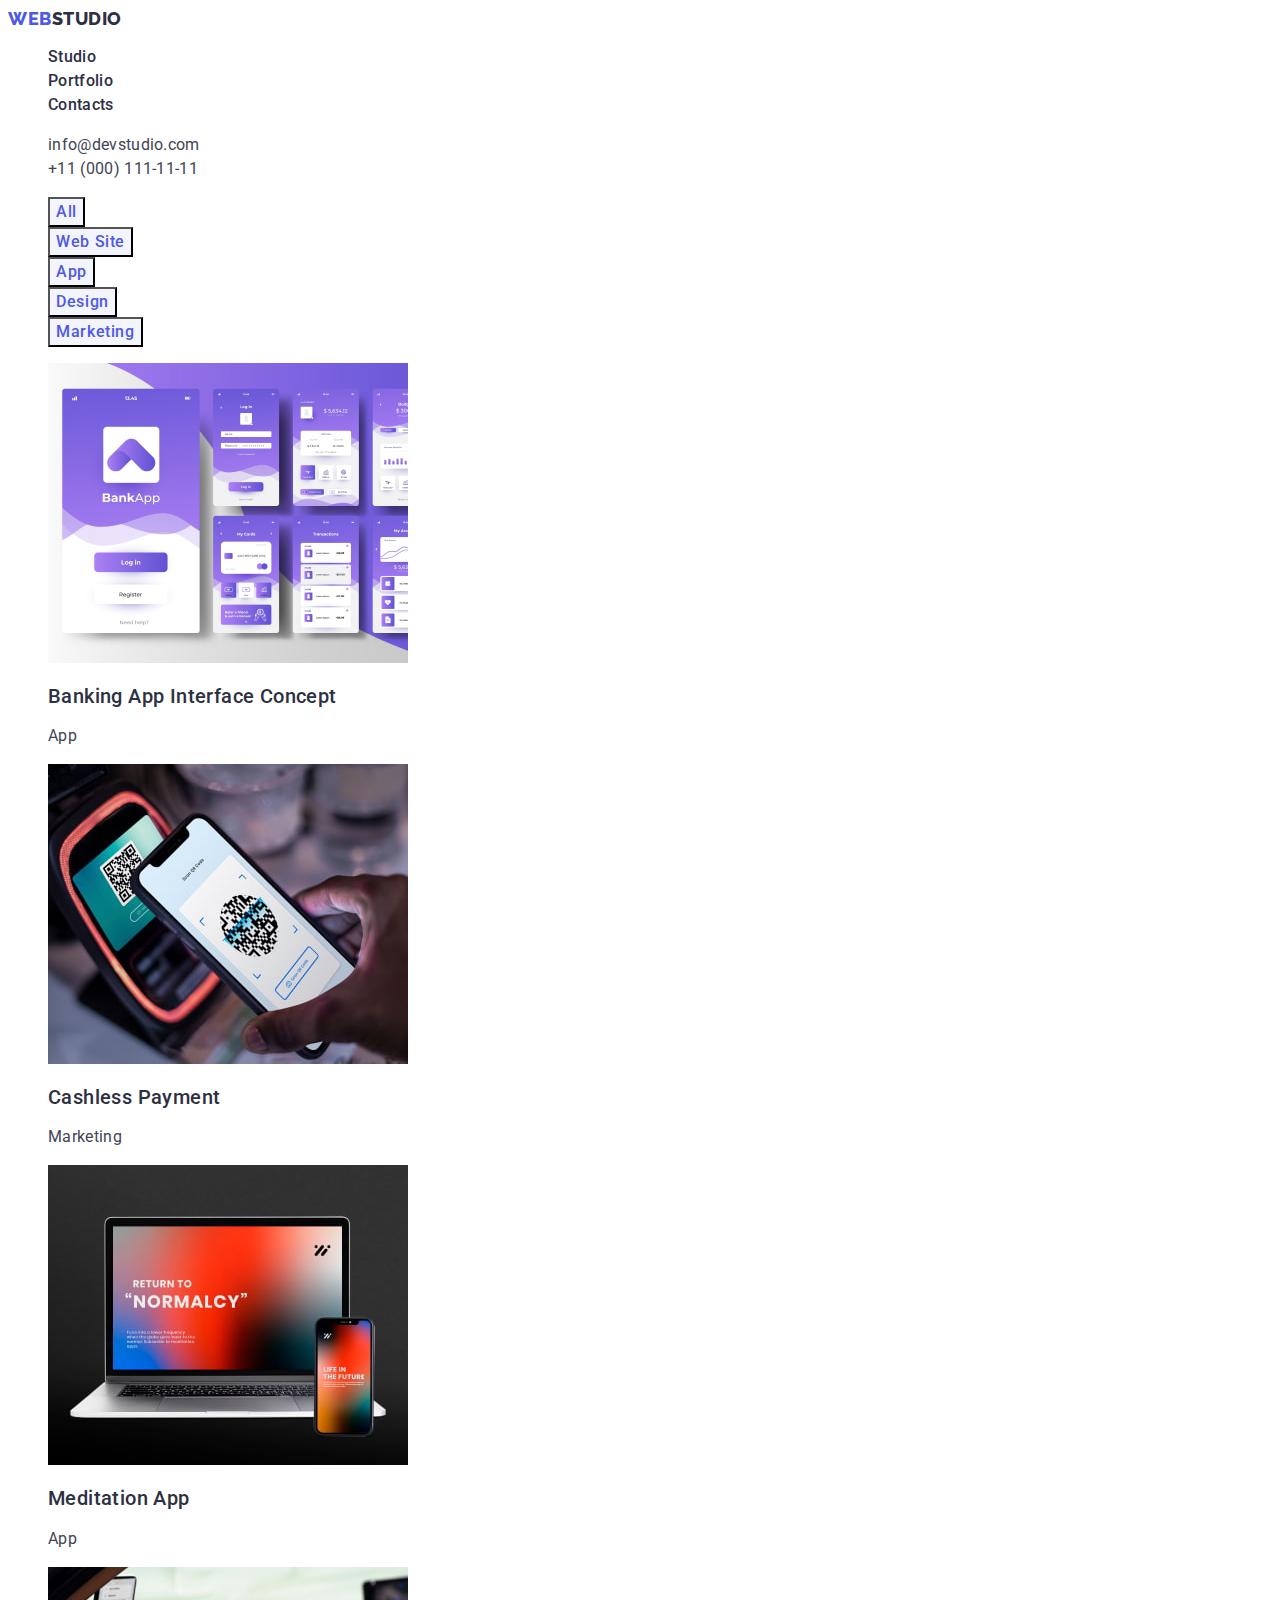
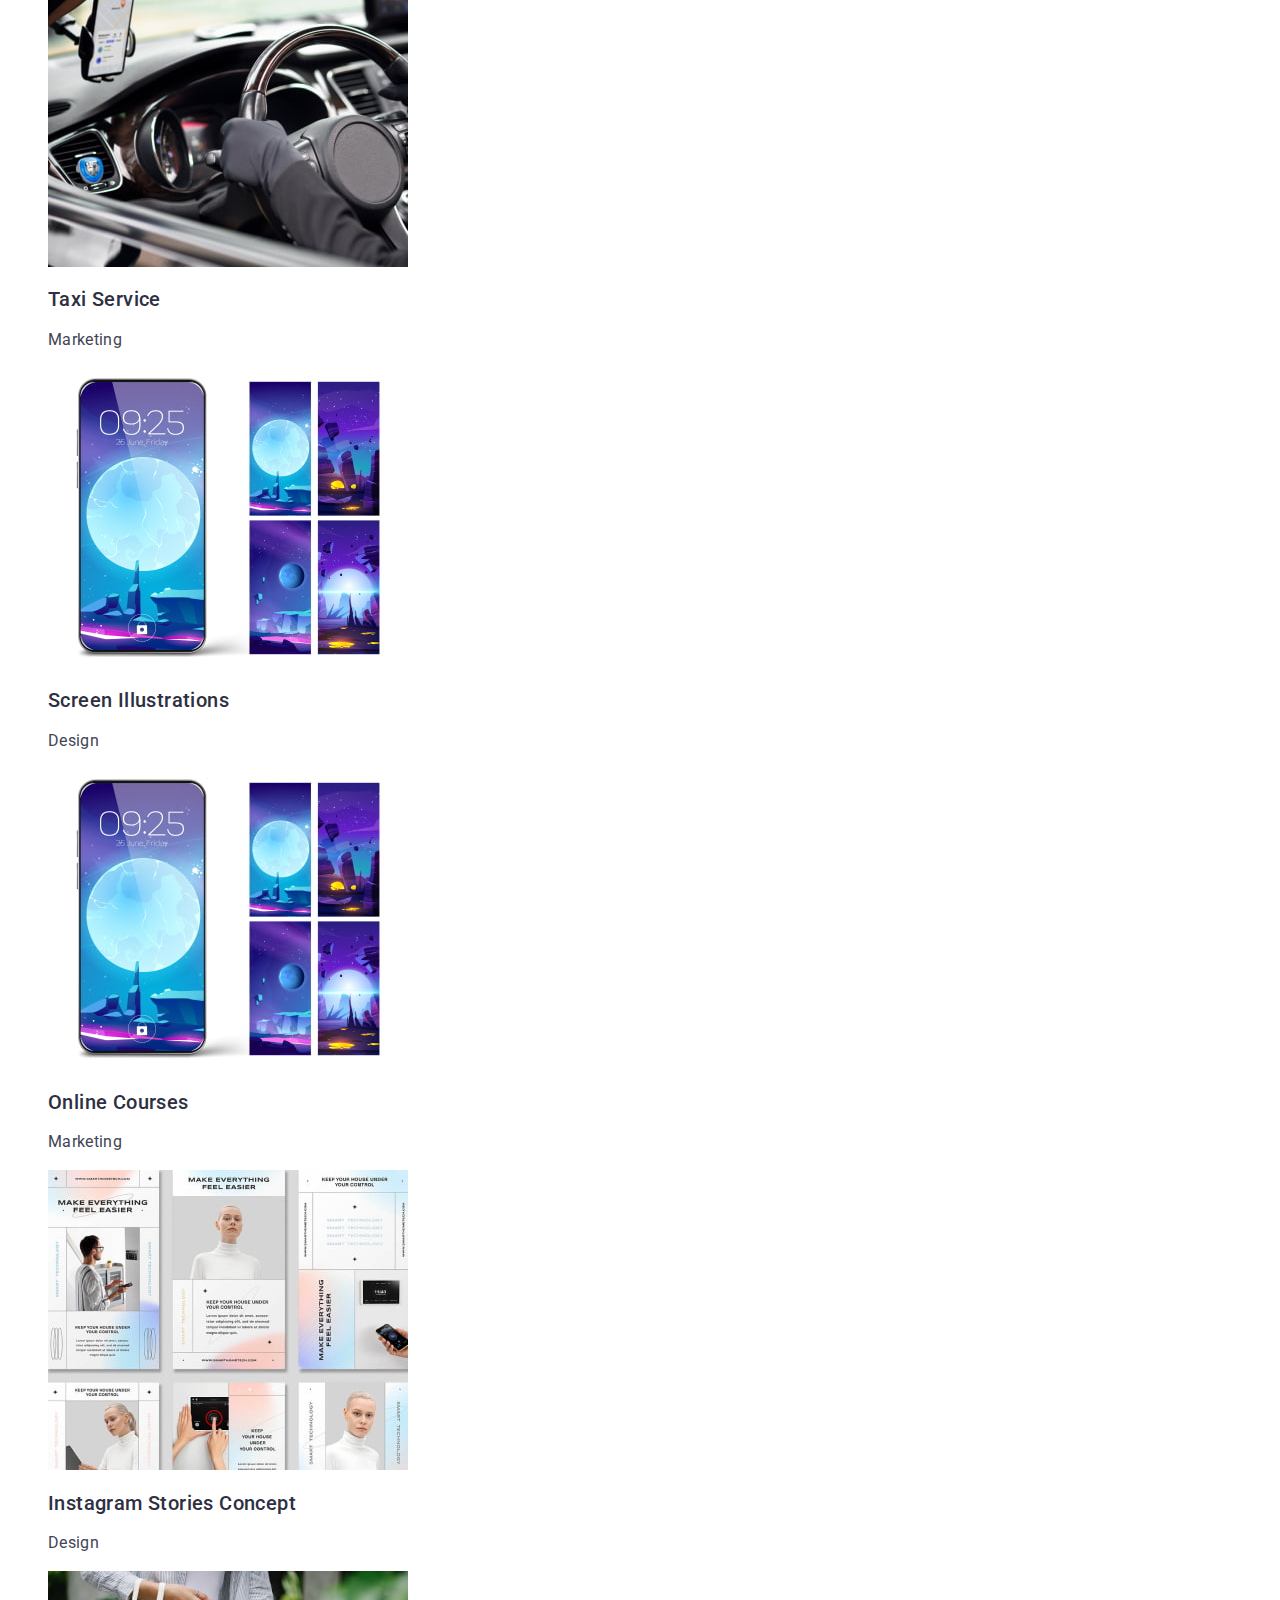
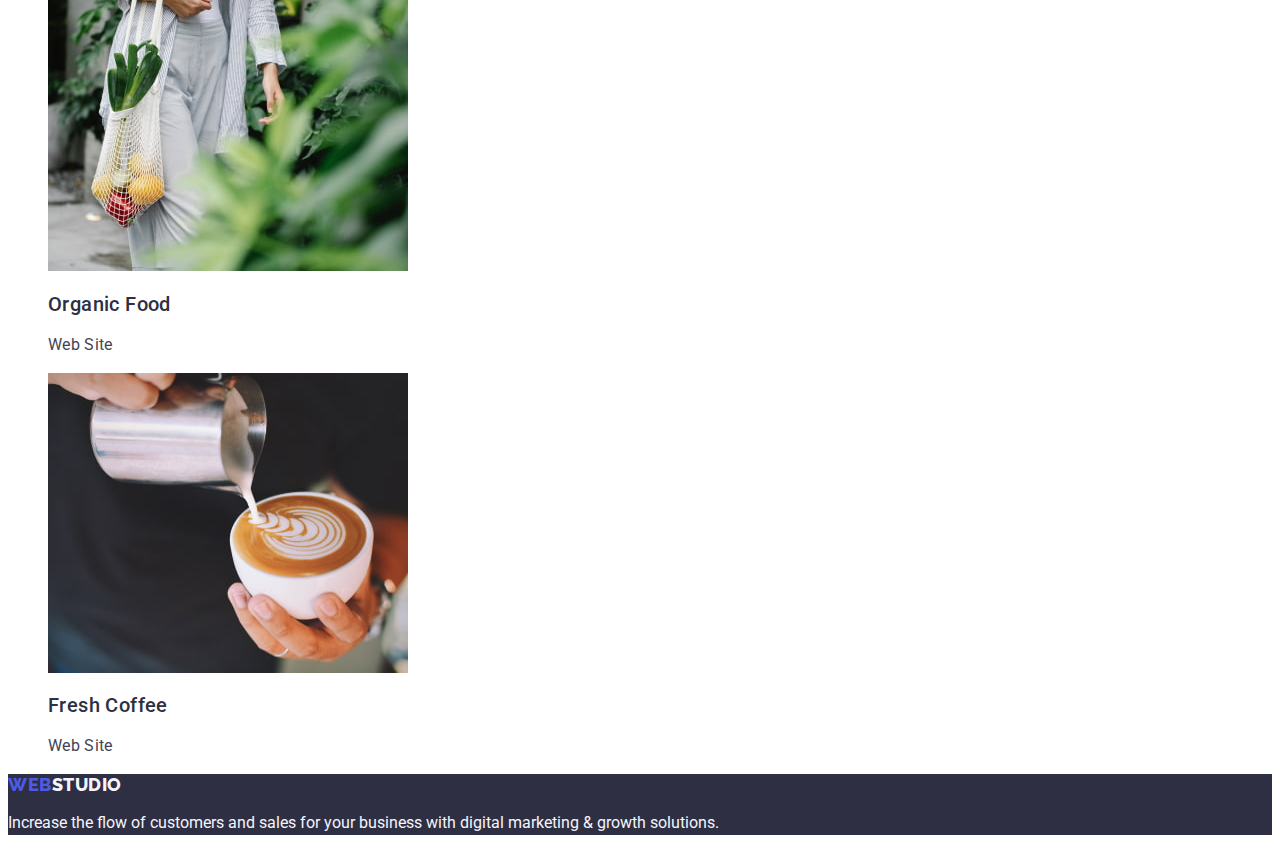
==== portfolio.html @ 711b9ef2 "Initial commit" ====
<!DOCTYPE html>
<html lang="en">
  <head>
    <meta charset="UTF-8" />
    <meta http-equiv="X-UA-Compatible" content="IE=edge" />
    <meta name="viewport" content="width=device-width, initial-scale=1.0" />
    <title>Portfolio</title>
    <link rel="preconnect" href="https://fonts.googleapis.com" />
    <link rel="preconnect" href="https://fonts.gstatic.com" crossorigin />
    <link
      href="https://fonts.googleapis.com/css2?family=Raleway:wght@800&family=Roboto:wght@400;500;700&display=swap"
      rel="stylesheet"
    />
    <link rel="stylesheet" href="./css/styles.css" />
  </head>

  <body>
    <!-- HEADER -->
    <header class="page-head">
      <nav>
        <a class="logo link" href="./index.html"
          >Web<span class="logo-part">Studio</span></a
        >
        <ul class="list">
          <li><a class="nav-link link" href="./index.html">Studio</a></li>
          <li>
            <a class="nav-link link" href="./portfolio.html">Portfolio</a>
          </li>
          <li><a class="nav-link link" href="">Contacts</a></li>
        </ul>
      </nav>
      <address class="adress">
        <ul class="list">
          <li>
            <a class="address-link link" href="mailto:info@devstudio.com"
              >info@devstudio.com</a
            >
          </li>
          <li>
            <a class="address-link link" href="tel:+110001111111"
              >+11 (000) 111-11-11</a
            >
          </li>
        </ul>
      </address>
    </header>
    <main>
      <!-- section filter -->
      <section>
        <h1 hidden>Portfolio</h1>
        <!-- filter -->
        <ul class="list">
          <li>
            <button class="filter-button button" type="button">All</button>
          </li>
          <li>
            <button class="filter-button button" type="button">Web Site</button>
          </li>
          <li>
            <button class="filter-button button" type="button">App</button>
          </li>
          <li>
            <button class="filter-button button" type="button">Design</button>
          </li>
          <li>
            <button class="filter-button button" type="button">
              Marketing
            </button>
          </li>
        </ul>
        <!-- portfolio variants -->
        <ul class="list">
          <li class="portfolio-variant">
            <a class="link" href=""
              ><img
                src="./images/bank_app.jpg"
                alt="screenshot of the banking application"
                width="360"
                height="300"
              />
              <h2 class="portfolio-title">Banking App Interface Concept</h2>
              <p class="portfolio-description">App</p></a
            >
          </li>
          <li class="portfolio-variant">
            <a class="link" href=""
              ><img
                src="./images/payment.jpg"
                alt="Payment with qr code"
                width="360"
                height="300"
              />
              <h2 class="portfolio-title">Cashless Payment</h2>
              <p class="portfolio-description">Marketing</p></a
            >
          </li>
          <li class="portfolio-variant">
            <a class="link" href=""
              ><img
                src="./images/meditation_app.jpg"
                alt="Optimized application for smartphones and PCs"
                width="360"
                height="300"
              />
              <h2 class="portfolio-title">Meditation App</h2>
              <p class="portfolio-description">App</p></a
            >
          </li>
          <li class="portfolio-variant">
            <a class="link" href=""
              ><img
                src="./images/taxi_service.jpg"
                alt="Photo of the car"
                width="360"
                height="300"
              />
              <h2 class="portfolio-title">Taxi Service</h2>
              <p class="portfolio-description">Marketing</p></a
            >
          </li>
          <li class="portfolio-variant">
            <a class="link" href=""
              ><img
                src="./images/screen_illustrations.jpg"
                alt="Image on phone screen"
                width="360"
                height="300"
              />
              <h2 class="portfolio-title">Screen Illustrations</h2>
              <p class="portfolio-description">Design</p></a
            >
          </li>
          <li class="portfolio-variant">
            <a class="link" href=""
              ><img
                src="./images/online_courses.jpg"
                alt="Girl listen audio"
                width="360"
                height="300"
              />
              <h2 class="portfolio-title">Online Courses</h2>
              <p class="portfolio-description">Marketing</p></a
            >
          </li>
          <li class="portfolio-variant">
            <a class="link" href=""
              ><img
                src="./images/instagram_stories.jpg"
                alt="Instagram stories"
                width="360"
                height="300"
              />
              <h2 class="portfolio-title">Instagram Stories Concept</h2>
              <p class="portfolio-description">Design</p></a
            >
          </li>
          <li class="portfolio-variant">
            <a class="link" href=""
              ><img
                src="./images/organic_food.jpg"
                alt="fruits in bag"
                width="360"
                height="300"
              />
              <h2 class="portfolio-title">Organic Food</h2>
              <p class="portfolio-description">Web Site</p></a
            >
          </li>
          <li class="portfolio-variant">
            <a class="link" href=""
              ><img
                src="./images/fresh_coffee.jpg"
                alt="Cup of coffee"
                width="360"
                height="300"
              />
              <h2 class="portfolio-title">Fresh Coffee</h2>
              <p class="portfolio-description">Web Site</p></a
            >
          </li>
        </ul>
      </section>
    </main>
    <footer class="footer">
      <a class="logo link" href="./index.html"
        >Web<span class="footer-logo-part">Studio</span></a
      >
      <p class="footer-about">
        Increase the flow of customers and sales for your business with digital
        marketing & growth solutions.
      </p>
    </footer>
  </body>
</html>
---- css/styles.css ----
:root {
  --primary-brand: #4d5ae5;
  --active-blue: #404bbf;
  --main-dark: #2e2f42;
  --light-dark: #434455;
  --white: #ffffff;
  --white-cloud: #f4f4fd;
  --for-border: #e7e9fc;
}
body {
  font-family: 'Roboto', sans-serif;
  color: var(--light-dark);
  background-color: var(--white);
}

/* header-nav */

.logo {
  text-transform: uppercase;
  font-family: 'Raleway', sans-serif;
  font-weight: 800;
  font-size: 18px;
  line-height: 1.17;
  letter-spacing: 0.03em;
  color: var(--primary-brand);
}
.list {
  list-style: none;
}
.link {
  text-decoration: none;
}
.logo-part {
  color: var(--main-dark);
}

.nav-link {
  color: var(--main-dark);
  font-weight: 500;
  font-size: 16px;
  line-height: 1.5;
  letter-spacing: 0.02em;
}
.nav-link:hover,
.nav-link:focus {
  color: var(--active-blue);
}
.adress {
  font-style: normal;
}
.address-link {
  color: var(--light-dark);
  font-size: 16px;
  line-height: 1.5;
  letter-spacing: 0.02em;
}

.address-link:hover,
.address-link:focus {
  color: var(--active-blue);
}
/* hero */
.hero {
  background-color: var(--main-dark);
}
.hero-title {
  text-align: center;
  color: var(--white);
  text-transform: capitalize;
  font-size: 56px;
  line-height: 1.07;
  letter-spacing: 0.02em;
}
.button {
  cursor: pointer;
}
.hero-button {
  font-family: 'Roboto', sans-serif;
  color: var(--white);
  text-transform: capitalize;
  font-weight: 500;
  font-size: 16px;
  line-height: 1.5;
  letter-spacing: 0.04em;
  background-color: var(--primary-brand);
}
.hero-button:hover,
.hero-button:focus {
  background-color: var(--active-blue);
}
/* section advantages */

.advantages-title {
  color: var(--main-dark);
  font-weight: 500;
  font-size: 20px;
  line-height: 1.2;
  letter-spacing: 0.02em;
}
.advantages-post {
  font-size: 16px;
  line-height: 1.5;
  letter-spacing: 0.02em;
}
/* section What are we doing */
.title {
  color: var(--main-dark);
  font-size: 36px;
  line-height: 1.11;
  text-transform: capitalize;
  text-align: center;
  letter-spacing: 0.02em;
}

/* section team */
.team {
  background-color: var(--white-cloud);
}
.team-member {
  background-color: var(--white);
}
.team-title {
  color: var(--main-dark);
  font-weight: 500;
  font-size: 20px;
  line-height: 1.2;
  text-transform: capitalize;
  letter-spacing: 0.02em;
  text-align: center;
}
.team-post {
  font-size: 16px;
  line-height: 1.5;
  letter-spacing: 0.02em;
}
/* footer */
.footer {
  background-color: var(--main-dark);
}
.footer-logo-part {
  color: var(--white-cloud);
}
.footer-about {
  color: var(--white-cloud);
  font-size: 16px;
  line-height: 1.5;
}
/* PORTFOLIO */
.filter-button {
  font-family: 'Roboto', sans-serif;
  color: var(--primary-brand);
  background-color: var(--white-cloud);
  font-weight: 500;
  font-size: 16px;
  line-height: 1.5;
  letter-spacing: 0.04em;
  cursor: pointer;
}
.filter-button:hover,
.filter-button:focus {
  background-color: var(--active-blue);
  color: var(--white);
}

.portfolio-title {
  color: var(--main-dark);
  font-weight: 500;
  font-size: 20px;
  line-height: 1.2;
  text-transform: capitalize;
  letter-spacing: 0.02em;
}
.portfolio-description {
  color: var(--light-dark);
  font-size: 16px;
  line-height: 1.5;
  letter-spacing: 0.02em;
}
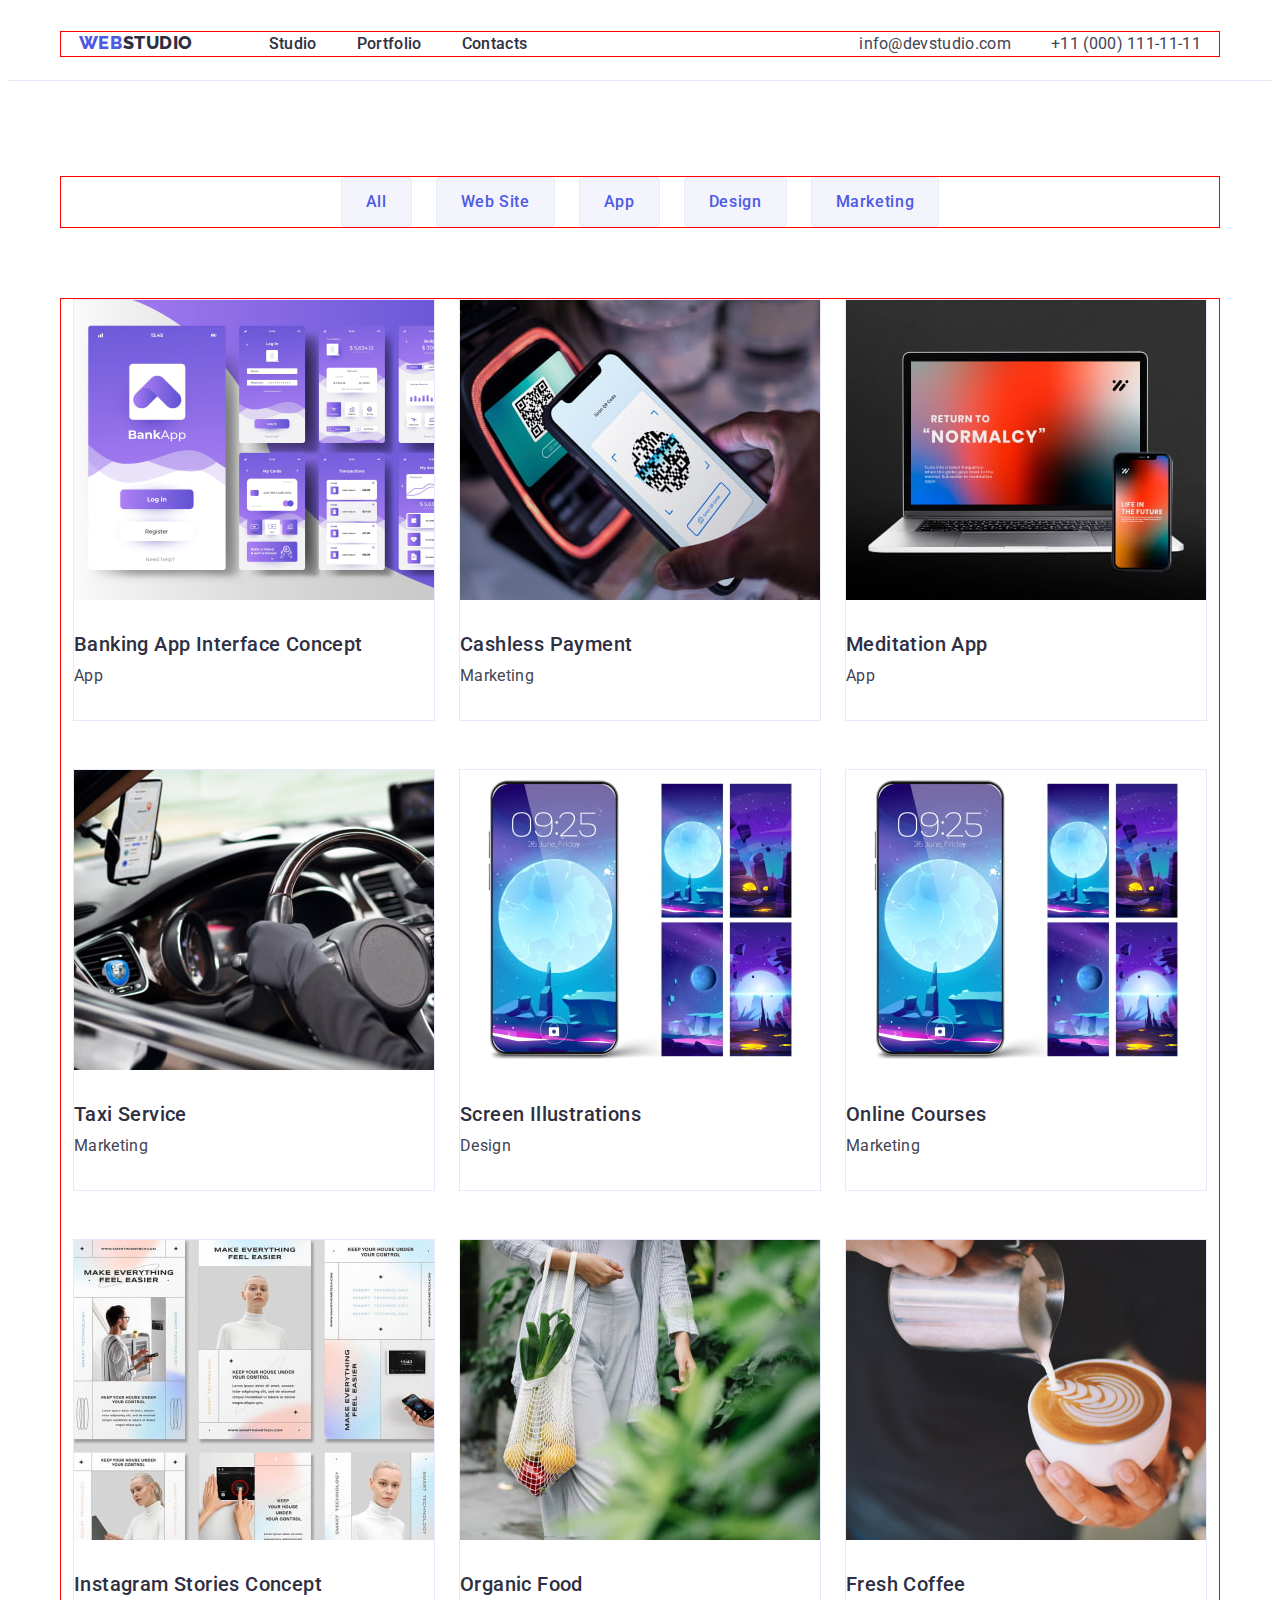
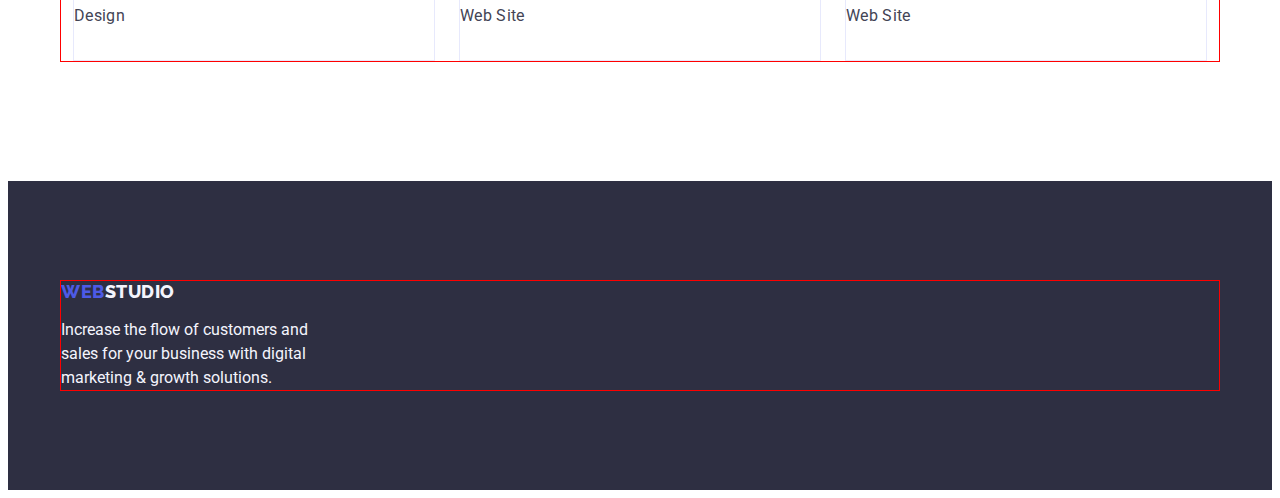
==== commit f404cea2: "main position clone" ====
--- a/portfolio.html
+++ b/portfolio.html
@@ -1,28 +1,31 @@
 <!DOCTYPE html>
 <html lang="en">
-  <head>
-    <meta charset="UTF-8" />
-    <meta http-equiv="X-UA-Compatible" content="IE=edge" />
-    <meta name="viewport" content="width=device-width, initial-scale=1.0" />
-    <title>Portfolio</title>
-    <link rel="preconnect" href="https://fonts.googleapis.com" />
-    <link rel="preconnect" href="https://fonts.gstatic.com" crossorigin />
-    <link
-      href="https://fonts.googleapis.com/css2?family=Raleway:wght@800&family=Roboto:wght@400;500;700&display=swap"
-      rel="stylesheet"
-    />
-    <link rel="stylesheet" href="./css/styles.css" />
-  </head>
 
-  <body>
-    <!-- HEADER -->
-    <header class="page-head">
-      <nav>
-        <a class="logo link" href="./index.html"
-          >Web<span class="logo-part">Studio</span></a
-        >
-        <ul class="list">
-          <li><a class="nav-link link" href="./index.html">Studio</a></li>
+<head>
+  <meta charset="UTF-8" />
+  <meta http-equiv="X-UA-Compatible" content="IE=edge" />
+  <meta name="viewport" content="width=device-width, initial-scale=1.0" />
+  <link rel="preconnect" href="https://fonts.googleapis.com" />
+  <link rel="preconnect" href="https://fonts.gstatic.com" crossorigin />
+  <link href="https://fonts.googleapis.com/css2?family=Raleway:wght@800&family=Roboto:wght@400;500;700&display=swap"
+    rel="stylesheet" />
+  <title>Web Studio</title>
+  <link rel="stylesheet" href="https://cdnjs.cloudflare.com/ajax/libs/modern-normalize/2.0.0/modern-normalize.min.css"
+    integrity="sha512-4xo8blKMVCiXpTaLzQSLSw3KFOVPWhm/TRtuPVc4WG6kUgjH6J03IBuG7JZPkcWMxJ5huwaBpOpnwYElP/m6wg=="
+    crossorigin="anonymous" referrerpolicy="no-referrer" />
+  <link rel="stylesheet" href="./css/styles.css" />
+</head>
+
+<body>
+  <!-- HEADER -->
+  <header class="page-head">
+    <div class="container header-container">
+      <nav class="header-nav">
+        <a class="logo link" href="./index.html">Web<span class="logo-part">Studio</span></a>
+        <ul class="header-menu list">
+          <li>
+            <a class="nav-link link" href="./index.html">Studio</a>
+          </li>
           <li>
             <a class="nav-link link" href="./portfolio.html">Portfolio</a>
           </li>
@@ -30,165 +33,123 @@
         </ul>
       </nav>
       <address class="adress">
-        <ul class="list">
+        <ul class="header-adress list">
           <li>
-            <a class="address-link link" href="mailto:info@devstudio.com"
-              >info@devstudio.com</a
-            >
+            <a class="address-link link" href="mailto:info@devstudio.com">info@devstudio.com</a>
           </li>
           <li>
-            <a class="address-link link" href="tel:+110001111111"
-              >+11 (000) 111-11-11</a
-            >
+            <a class="address-link link" href="tel:+110001111111">+11 (000) 111-11-11</a>
           </li>
         </ul>
       </address>
-    </header>
-    <main>
-      <!-- section filter -->
-      <section>
-        <h1 hidden>Portfolio</h1>
+    </div>
+  </header>
+  <main>
+    <!-- section filter -->
+    <section class="portfolio">
+      <div class="container">
+        <h1 hidden class="visualy-hidden">Portfolio</h1>
         <!-- filter -->
-        <ul class="list">
-          <li>
+        <ul class="filter-list list">
+          <li class="filter-item">
             <button class="filter-button button" type="button">All</button>
           </li>
-          <li>
-            <button class="filter-button button" type="button">Web Site</button>
+          <li class="filter-item">
+            <button class="filter-button button" type="button">
+              Web Site
+            </button>
           </li>
           <li>
             <button class="filter-button button" type="button">App</button>
           </li>
-          <li>
+          <li class="filter-item">
             <button class="filter-button button" type="button">Design</button>
           </li>
-          <li>
+          <li class="filter-item">
             <button class="filter-button button" type="button">
               Marketing
             </button>
           </li>
         </ul>
-        <!-- portfolio variants -->
-        <ul class="list">
+      </div>
+
+      <!-- portfolio variants -->
+      <div class="container">
+        <ul class="portfolio-list list">
           <li class="portfolio-variant">
-            <a class="link" href=""
-              ><img
-                src="./images/bank_app.jpg"
-                alt="screenshot of the banking application"
-                width="360"
-                height="300"
-              />
+            <a class="link" href=""><img src="./images/bank_app.jpg" alt="screenshot of the banking application"
+                width="360" height="300" />
               <h2 class="portfolio-title">Banking App Interface Concept</h2>
-              <p class="portfolio-description">App</p></a
-            >
+              <p class="portfolio-description">App</p>
+            </a>
           </li>
           <li class="portfolio-variant">
-            <a class="link" href=""
-              ><img
-                src="./images/payment.jpg"
-                alt="Payment with qr code"
-                width="360"
-                height="300"
-              />
+            <a class="link" href=""><img src="./images/payment.jpg" alt="Payment with qr code" width="360"
+                height="300" />
               <h2 class="portfolio-title">Cashless Payment</h2>
-              <p class="portfolio-description">Marketing</p></a
-            >
+              <p class="portfolio-description">Marketing</p>
+            </a>
           </li>
           <li class="portfolio-variant">
-            <a class="link" href=""
-              ><img
-                src="./images/meditation_app.jpg"
-                alt="Optimized application for smartphones and PCs"
-                width="360"
-                height="300"
-              />
+            <a class="link" href=""><img src="./images/meditation_app.jpg"
+                alt="Optimized application for smartphones and PCs" width="360" height="300" />
               <h2 class="portfolio-title">Meditation App</h2>
-              <p class="portfolio-description">App</p></a
-            >
+              <p class="portfolio-description">App</p>
+            </a>
           </li>
           <li class="portfolio-variant">
-            <a class="link" href=""
-              ><img
-                src="./images/taxi_service.jpg"
-                alt="Photo of the car"
-                width="360"
-                height="300"
-              />
+            <a class="link" href=""><img src="./images/taxi_service.jpg" alt="Photo of the car" width="360"
+                height="300" />
               <h2 class="portfolio-title">Taxi Service</h2>
-              <p class="portfolio-description">Marketing</p></a
-            >
+              <p class="portfolio-description">Marketing</p>
+            </a>
           </li>
           <li class="portfolio-variant">
-            <a class="link" href=""
-              ><img
-                src="./images/screen_illustrations.jpg"
-                alt="Image on phone screen"
-                width="360"
-                height="300"
-              />
+            <a class="link" href=""><img src="./images/screen_illustrations.jpg" alt="Image on phone screen" width="360"
+                height="300" />
               <h2 class="portfolio-title">Screen Illustrations</h2>
-              <p class="portfolio-description">Design</p></a
-            >
+              <p class="portfolio-description">Design</p>
+            </a>
           </li>
           <li class="portfolio-variant">
-            <a class="link" href=""
-              ><img
-                src="./images/online_courses.jpg"
-                alt="Girl listen audio"
-                width="360"
-                height="300"
-              />
+            <a class="link" href=""><img src="./images/online_courses.jpg" alt="Girl listen audio" width="360"
+                height="300" />
               <h2 class="portfolio-title">Online Courses</h2>
-              <p class="portfolio-description">Marketing</p></a
-            >
+              <p class="portfolio-description">Marketing</p>
+            </a>
           </li>
           <li class="portfolio-variant">
-            <a class="link" href=""
-              ><img
-                src="./images/instagram_stories.jpg"
-                alt="Instagram stories"
-                width="360"
-                height="300"
-              />
+            <a class="link" href=""><img src="./images/instagram_stories.jpg" alt="Instagram stories" width="360"
+                height="300" />
               <h2 class="portfolio-title">Instagram Stories Concept</h2>
-              <p class="portfolio-description">Design</p></a
-            >
+              <p class="portfolio-description">Design</p>
+            </a>
           </li>
           <li class="portfolio-variant">
-            <a class="link" href=""
-              ><img
-                src="./images/organic_food.jpg"
-                alt="fruits in bag"
-                width="360"
-                height="300"
-              />
+            <a class="link" href=""><img src="./images/organic_food.jpg" alt="fruits in bag" width="360" height="300" />
               <h2 class="portfolio-title">Organic Food</h2>
-              <p class="portfolio-description">Web Site</p></a
-            >
+              <p class="portfolio-description">Web Site</p>
+            </a>
           </li>
           <li class="portfolio-variant">
-            <a class="link" href=""
-              ><img
-                src="./images/fresh_coffee.jpg"
-                alt="Cup of coffee"
-                width="360"
-                height="300"
-              />
+            <a class="link" href=""><img src="./images/fresh_coffee.jpg" alt="Cup of coffee" width="360" height="300" />
               <h2 class="portfolio-title">Fresh Coffee</h2>
-              <p class="portfolio-description">Web Site</p></a
-            >
+              <p class="portfolio-description">Web Site</p>
+            </a>
           </li>
         </ul>
-      </section>
-    </main>
-    <footer class="footer">
-      <a class="logo link" href="./index.html"
-        >Web<span class="footer-logo-part">Studio</span></a
-      >
+      </div>
+    </section>
+  </main>
+  <footer class="footer">
+    <div class="container">
+      <a class="logo link" href="./index.html">Web<span class="footer-logo-part">Studio</span></a>
       <p class="footer-about">
         Increase the flow of customers and sales for your business with digital
         marketing & growth solutions.
       </p>
-    </footer>
-  </body>
-</html>
+    </div>
+  </footer>
+</body>
+
+</html>--- a/css/styles.css
+++ b/css/styles.css
@@ -7,13 +7,53 @@
   --white-cloud: #f4f4fd;
   --for-border: #e7e9fc;
 }
+
 body {
   font-family: 'Roboto', sans-serif;
   color: var(--light-dark);
   background-color: var(--white);
 }
 
+p,
+h1,
+h2,
+h3,
+h4,
+h5,
+h6 {
+  margin-top: 0;
+  margin-bottom: 0;
+}
+
+img {
+  display: block;
+}
+
+.list {
+  list-style: none;
+  margin-top: 0;
+  margin-bottom: 0;
+  padding-left: 0;
+}
+
+.link {
+  text-decoration: none;
+}
+
+.container {
+  max-width: 1158px;
+  margin: 0 auto;
+  padding: 0;
+  outline: 1px solid red;
+}
+
 /* header-nav */
+.page-head {
+  padding-top: 24px;
+  padding-bottom: 24px;
+  border-bottom: 1px solid #E7E9FC;
+  ;
+}
 
 .logo {
   text-transform: uppercase;
@@ -23,17 +63,29 @@
   line-height: 1.17;
   letter-spacing: 0.03em;
   color: var(--primary-brand);
-}
-.list {
-  list-style: none;
-}
-.link {
-  text-decoration: none;
-}
+  margin-right: 76px;
+}
+
 .logo-part {
   color: var(--main-dark);
 }
 
+.header-nav {
+  display: flex;
+
+}
+
+.header-container {
+  display: flex;
+  justify-content: center;
+}
+
+.header-menu {
+  display: flex;
+  gap: 40px;
+  margin-right: 332px;
+}
+
 .nav-link {
   color: var(--main-dark);
   font-weight: 500;
@@ -41,13 +93,21 @@
   line-height: 1.5;
   letter-spacing: 0.02em;
 }
+
 .nav-link:hover,
 .nav-link:focus {
   color: var(--active-blue);
 }
+
 .adress {
   font-style: normal;
 }
+
+.header-adress {
+  display: flex;
+  gap: 40px;
+}
+
 .address-link {
   color: var(--light-dark);
   font-size: 16px;
@@ -59,10 +119,14 @@
 .address-link:focus {
   color: var(--active-blue);
 }
+
 /* hero */
 .hero {
   background-color: var(--main-dark);
-}
+  padding-top: 188px;
+  padding-bottom: 188px;
+}
+
 .hero-title {
   text-align: center;
   color: var(--white);
@@ -70,10 +134,16 @@
   font-size: 56px;
   line-height: 1.07;
   letter-spacing: 0.02em;
-}
+  max-width: 496px;
+  margin-right: auto;
+  margin-left: auto;
+  margin-bottom: 48px;
+}
+
 .button {
   cursor: pointer;
 }
+
 .hero-button {
   font-family: 'Roboto', sans-serif;
   color: var(--white);
@@ -83,12 +153,33 @@
   line-height: 1.5;
   letter-spacing: 0.04em;
   background-color: var(--primary-brand);
-}
+  display: block;
+  margin: 0 auto;
+  padding: 16px 32px;
+  border: none;
+  border-radius: 4px;
+}
+
 .hero-button:hover,
 .hero-button:focus {
   background-color: var(--active-blue);
 }
+
 /* section advantages */
+.advantages {
+  padding-top: 120px;
+  padding-bottom: 120px;
+}
+
+.advantages-list {
+  display: flex;
+  gap: 24px;
+  justify-content: center;
+}
+
+.advantages-item {
+  width: calc((100% - 96px) / 4);
+}
 
 .advantages-title {
   color: var(--main-dark);
@@ -96,13 +187,20 @@
   font-size: 20px;
   line-height: 1.2;
   letter-spacing: 0.02em;
-}
+  margin-bottom: 8px;
+}
+
 .advantages-post {
   font-size: 16px;
   line-height: 1.5;
   letter-spacing: 0.02em;
 }
+
 /* section What are we doing */
+.work {
+  padding-bottom: 120px;
+}
+
 .title {
   color: var(--main-dark);
   font-size: 36px;
@@ -110,15 +208,36 @@
   text-transform: capitalize;
   text-align: center;
   letter-spacing: 0.02em;
+}
+
+.work-list {
+  display: flex;
+  gap: 24px;
+  margin-top: 72px;
+  justify-content: center;
 }
 
 /* section team */
 .team {
   background-color: var(--white-cloud);
-}
+  padding-top: 120px;
+  padding-bottom: 120px;
+
+}
+
+.team-list {
+  display: flex;
+  justify-content: center;
+  gap: 24px;
+
+}
+
 .team-member {
   background-color: var(--white);
-}
+  border-radius: 0px 0px 4px 4px;
+
+}
+
 .team-title {
   color: var(--main-dark);
   font-weight: 500;
@@ -127,25 +246,43 @@
   text-transform: capitalize;
   letter-spacing: 0.02em;
   text-align: center;
-}
+  margin-top: 32px;
+  margin-bottom: 8px;
+}
+
 .team-post {
   font-size: 16px;
   line-height: 1.5;
   letter-spacing: 0.02em;
-}
+  text-align: center;
+  margin-bottom: 32px;
+}
+
 /* footer */
 .footer {
   background-color: var(--main-dark);
-}
+  padding-top: 100px;
+  padding-bottom: 100px;
+}
+
 .footer-logo-part {
   color: var(--white-cloud);
 }
+
 .footer-about {
   color: var(--white-cloud);
   font-size: 16px;
   line-height: 1.5;
-}
+  margin-top: 16px;
+  max-width: 264px;
+}
+
 /* PORTFOLIO */
+.portfolio {
+  padding-top: 96px;
+  padding-bottom: 120px;
+}
+
 .filter-button {
   font-family: 'Roboto', sans-serif;
   color: var(--primary-brand);
@@ -155,7 +292,27 @@
   line-height: 1.5;
   letter-spacing: 0.04em;
   cursor: pointer;
-}
+  padding: 12px 24px;
+  border: 1px solid #E7E9FC;
+  border-radius: 4px;
+
+
+}
+
+.filter-item {
+  max-width: calc((100% - 120px) / 5);
+}
+
+.filter-list {
+  display: flex;
+  gap: 24px;
+  justify-content: center;
+  margin-bottom: 72px;
+
+
+
+}
+
 .filter-button:hover,
 .filter-button:focus {
   background-color: var(--active-blue);
@@ -169,10 +326,28 @@
   line-height: 1.2;
   text-transform: capitalize;
   letter-spacing: 0.02em;
-}
+  margin-bottom: 8px;
+  margin-top: 32px;
+}
+
 .portfolio-description {
   color: var(--light-dark);
   font-size: 16px;
   line-height: 1.5;
   letter-spacing: 0.02em;
 }
+
+.portfolio-list {
+  display: flex;
+  flex-wrap: wrap;
+  justify-content: center;
+  gap: 48px 24px;
+}
+
+.portfolio-variant {
+  max-width: calc((100% - 216) / 9);
+  background-color: var(--white);
+  border: 1px solid #E7E9FC;
+  padding-bottom: 32px;
+
+}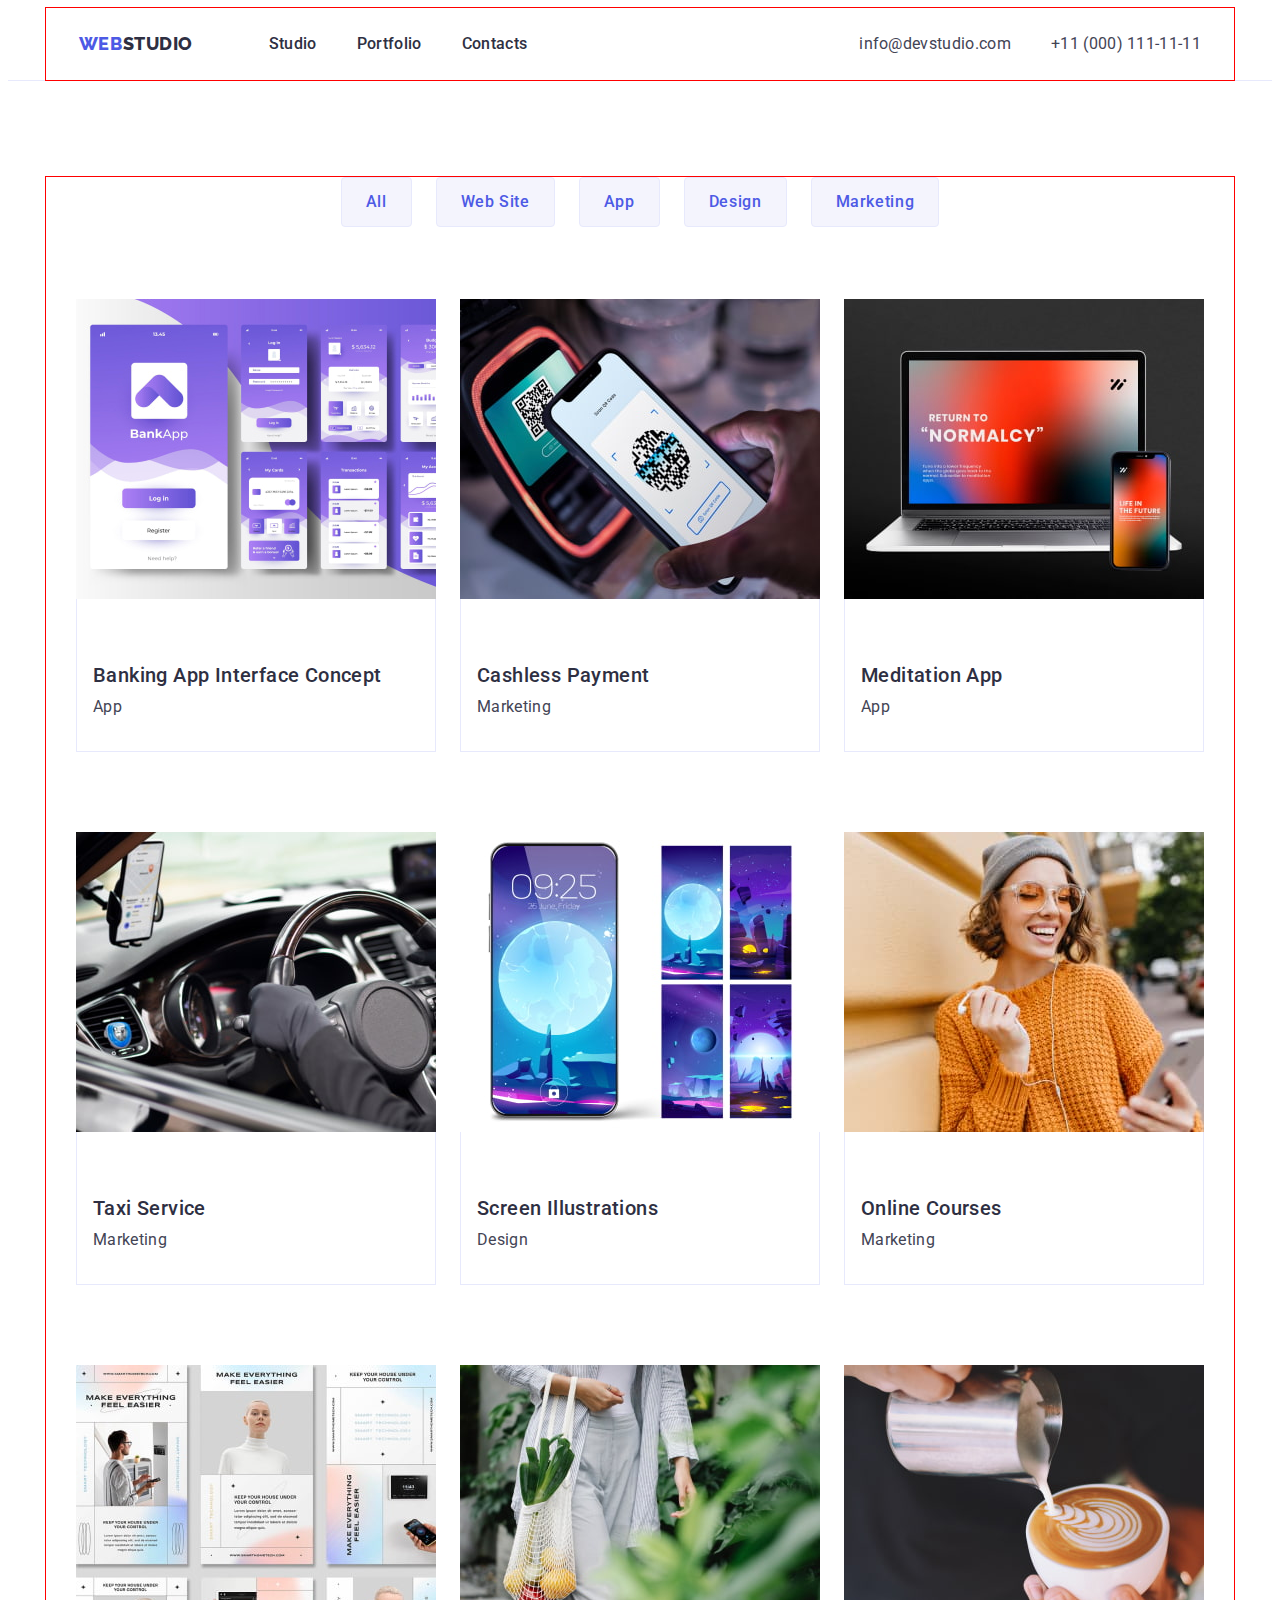
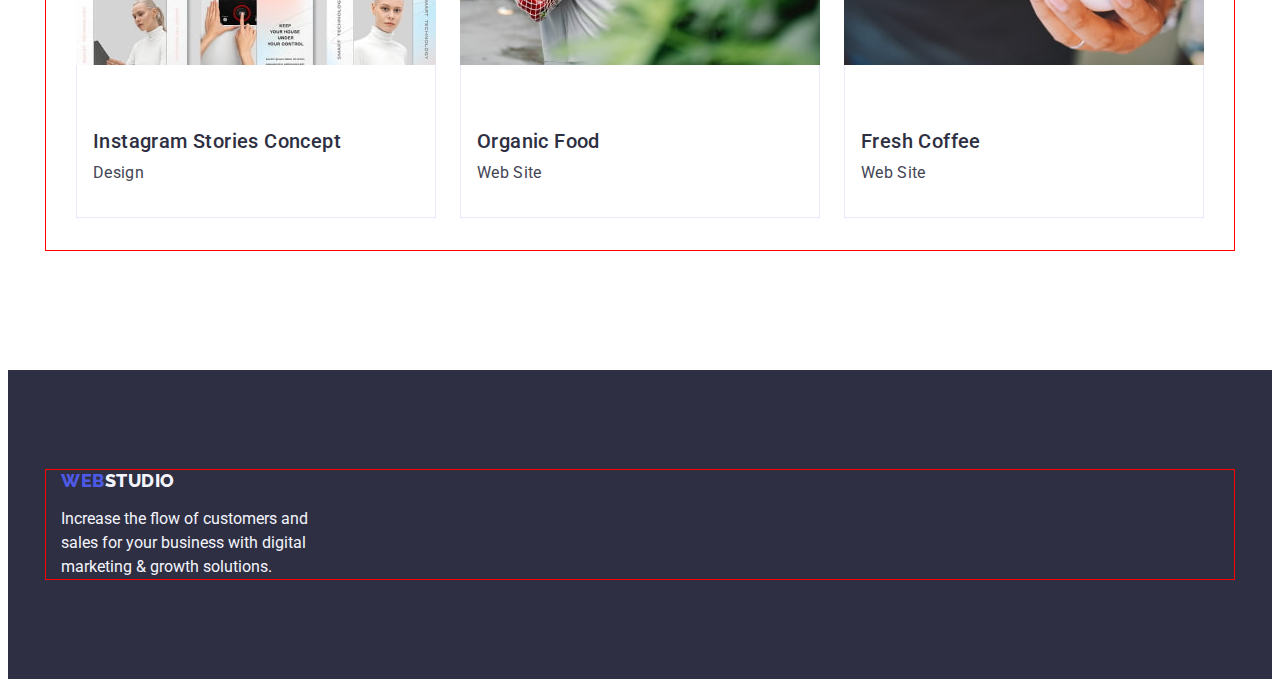
==== commit ac396df3: "rework" ====
--- a/portfolio.html
+++ b/portfolio.html
@@ -1,155 +1,232 @@
 <!DOCTYPE html>
 <html lang="en">
+  <head>
+    <meta charset="UTF-8" />
+    <meta http-equiv="X-UA-Compatible" content="IE=edge" />
+    <meta name="viewport" content="width=device-width, initial-scale=1.0" />
+    <link rel="preconnect" href="https://fonts.googleapis.com" />
+    <link rel="preconnect" href="https://fonts.gstatic.com" crossorigin />
+    <link
+      href="https://fonts.googleapis.com/css2?family=Raleway:wght@800&family=Roboto:wght@400;500;700&display=swap"
+      rel="stylesheet"
+    />
+    <title>Web Studio</title>
+    <link
+      rel="stylesheet"
+      href="https://cdnjs.cloudflare.com/ajax/libs/modern-normalize/2.0.0/modern-normalize.min.css"
+      integrity="sha512-4xo8blKMVCiXpTaLzQSLSw3KFOVPWhm/TRtuPVc4WG6kUgjH6J03IBuG7JZPkcWMxJ5huwaBpOpnwYElP/m6wg=="
+      crossorigin="anonymous"
+      referrerpolicy="no-referrer"
+    />
+    <link rel="stylesheet" href="./css/styles.css" />
+  </head>
 
-<head>
-  <meta charset="UTF-8" />
-  <meta http-equiv="X-UA-Compatible" content="IE=edge" />
-  <meta name="viewport" content="width=device-width, initial-scale=1.0" />
-  <link rel="preconnect" href="https://fonts.googleapis.com" />
-  <link rel="preconnect" href="https://fonts.gstatic.com" crossorigin />
-  <link href="https://fonts.googleapis.com/css2?family=Raleway:wght@800&family=Roboto:wght@400;500;700&display=swap"
-    rel="stylesheet" />
-  <title>Web Studio</title>
-  <link rel="stylesheet" href="https://cdnjs.cloudflare.com/ajax/libs/modern-normalize/2.0.0/modern-normalize.min.css"
-    integrity="sha512-4xo8blKMVCiXpTaLzQSLSw3KFOVPWhm/TRtuPVc4WG6kUgjH6J03IBuG7JZPkcWMxJ5huwaBpOpnwYElP/m6wg=="
-    crossorigin="anonymous" referrerpolicy="no-referrer" />
-  <link rel="stylesheet" href="./css/styles.css" />
-</head>
+  <body>
+    <!-- HEADER -->
+    <header class="page-head">
+      <div class="container header-container">
+        <nav class="header-nav">
+          <a class="logo link" href="./index.html"
+            >Web<span class="logo-part">Studio</span></a
+          >
+          <ul class="header-menu list">
+            <li>
+              <a class="nav-link link" href="./index.html">Studio</a>
+            </li>
+            <li>
+              <a class="nav-link link" href="./portfolio.html">Portfolio</a>
+            </li>
+            <li><a class="nav-link link" href="">Contacts</a></li>
+          </ul>
+        </nav>
+        <address class="adress">
+          <ul class="header-adress list">
+            <li>
+              <a class="address-link link" href="mailto:info@devstudio.com"
+                >info@devstudio.com</a
+              >
+            </li>
+            <li>
+              <a class="address-link link" href="tel:+110001111111"
+                >+11 (000) 111-11-11</a
+              >
+            </li>
+          </ul>
+        </address>
+      </div>
+    </header>
+    <main>
+      <!-- section filter -->
+      <section class="portfolio">
+        <div class="container">
+          <h1 class="visually-hidden">Portfolio</h1>
+          <!-- filter -->
+          <ul class="filter-list list">
+            <li class="filter-item">
+              <button class="filter-button button" type="button">All</button>
+            </li>
+            <li class="filter-item">
+              <button class="filter-button button" type="button">
+                Web Site
+              </button>
+            </li>
+            <li>
+              <button class="filter-button button" type="button">App</button>
+            </li>
+            <li class="filter-item">
+              <button class="filter-button button" type="button">Design</button>
+            </li>
+            <li class="filter-item">
+              <button class="filter-button button" type="button">
+                Marketing
+              </button>
+            </li>
+          </ul>
 
-<body>
-  <!-- HEADER -->
-  <header class="page-head">
-    <div class="container header-container">
-      <nav class="header-nav">
-        <a class="logo link" href="./index.html">Web<span class="logo-part">Studio</span></a>
-        <ul class="header-menu list">
-          <li>
-            <a class="nav-link link" href="./index.html">Studio</a>
-          </li>
-          <li>
-            <a class="nav-link link" href="./portfolio.html">Portfolio</a>
-          </li>
-          <li><a class="nav-link link" href="">Contacts</a></li>
-        </ul>
-      </nav>
-      <address class="adress">
-        <ul class="header-adress list">
-          <li>
-            <a class="address-link link" href="mailto:info@devstudio.com">info@devstudio.com</a>
-          </li>
-          <li>
-            <a class="address-link link" href="tel:+110001111111">+11 (000) 111-11-11</a>
-          </li>
-        </ul>
-      </address>
-    </div>
-  </header>
-  <main>
-    <!-- section filter -->
-    <section class="portfolio">
+          <!-- portfolio variants -->
+
+          <ul class="portfolio-list list">
+            <li class="portfolio-variant">
+              <a class="link" href=""
+                ><img
+                  src="./images/bank_app.jpg"
+                  alt="screenshot of the banking application"
+                  width="360"
+                  height="300"
+                />
+                <div class="portfolio-container">
+                  <h2 class="portfolio-title">Banking App Interface Concept</h2>
+                  <p class="portfolio-description">App</p>
+                </div>
+              </a>
+            </li>
+            <li class="portfolio-variant">
+              <a class="link" href=""
+                ><img
+                  src="./images/payment.jpg"
+                  alt="Payment with qr code"
+                  width="360"
+                  height="300"
+                />
+                <div class="portfolio-container">
+                  <h2 class="portfolio-title">Cashless Payment</h2>
+                  <p class="portfolio-description">Marketing</p>
+                </div>
+              </a>
+            </li>
+            <li class="portfolio-variant">
+              <a class="link" href=""
+                ><img
+                  src="./images/meditation_app.jpg"
+                  alt="Optimized application for smartphones and PCs"
+                  width="360"
+                  height="300"
+                />
+                <div class="portfolio-container">
+                  <h2 class="portfolio-title">Meditation App</h2>
+                  <p class="portfolio-description">App</p>
+                </div>
+              </a>
+            </li>
+            <li class="portfolio-variant">
+              <a class="link" href=""
+                ><img
+                  src="./images/taxi_service.jpg"
+                  alt="Photo of the car"
+                  width="360"
+                  height="300"
+                />
+                <div class="portfolio-container">
+                  <h2 class="portfolio-title">Taxi Service</h2>
+                  <p class="portfolio-description">Marketing</p>
+                </div>
+              </a>
+            </li>
+            <li class="portfolio-variant">
+              <a class="link" href=""
+                ><img
+                  src="./images/screen_illustrations.jpg"
+                  alt="Image on phone screen"
+                  width="360"
+                  height="300"
+                />
+                <div class="portfolio-container">
+                  <h2 class="portfolio-title">Screen Illustrations</h2>
+                  <p class="portfolio-description">Design</p>
+                </div>
+              </a>
+            </li>
+            <li class="portfolio-variant">
+              <a class="link" href=""
+                ><img
+                  src="./images/online_courses.jpg"
+                  alt="Girl listen audio"
+                  width="360"
+                  height="300"
+                />
+                <div class="portfolio-container">
+                  <h2 class="portfolio-title">Online Courses</h2>
+                  <p class="portfolio-description">Marketing</p>
+                </div>
+                
+              </a>
+            </li>
+            <li class="portfolio-variant">
+              <a class="link" href=""
+                ><img
+                  src="./images/instagram_stories.jpg"
+                  alt="Instagram stories"
+                  width="360"
+                  height="300"
+                />
+                <div class="portfolio-container">
+                  <h2 class="portfolio-title">Instagram Stories Concept</h2>
+                  <p class="portfolio-description">Design</p>
+                </div>
+              </a>
+            </li>
+            <li class="portfolio-variant">
+              <a class="link" href=""
+                ><img
+                  src="./images/organic_food.jpg"
+                  alt="fruits in bag"
+                  width="360"
+                  height="300"
+                />
+                <div class="portfolio-container">
+                  <h2 class="portfolio-title">Organic Food</h2>
+                  <p class="portfolio-description">Web Site</p>
+                </div>
+              </a>
+            </li>
+            <li class="portfolio-variant">
+              <a class="link" href=""
+                ><img
+                  src="./images/fresh_coffee.jpg"
+                  alt="Cup of coffee"
+                  width="360"
+                  height="300"
+                />
+                <div class="portfolio-container">
+                  <h2 class="portfolio-title">Fresh Coffee</h2>
+                  <p class="portfolio-description">Web Site</p>
+                </div>
+              </a>
+            </li>
+          </ul>
+        </div>
+      </section>
+    </main>
+    <footer class="footer">
       <div class="container">
-        <h1 hidden class="visualy-hidden">Portfolio</h1>
-        <!-- filter -->
-        <ul class="filter-list list">
-          <li class="filter-item">
-            <button class="filter-button button" type="button">All</button>
-          </li>
-          <li class="filter-item">
-            <button class="filter-button button" type="button">
-              Web Site
-            </button>
-          </li>
-          <li>
-            <button class="filter-button button" type="button">App</button>
-          </li>
-          <li class="filter-item">
-            <button class="filter-button button" type="button">Design</button>
-          </li>
-          <li class="filter-item">
-            <button class="filter-button button" type="button">
-              Marketing
-            </button>
-          </li>
-        </ul>
+        <a class="logo link footer-logo" href="./index.html"
+          >Web<span class="footer-logo-part">Studio</span></a
+        >
+        <p class="footer-about">
+          Increase the flow of customers and sales for your business with
+          digital marketing & growth solutions.
+        </p>
       </div>
-
-      <!-- portfolio variants -->
-      <div class="container">
-        <ul class="portfolio-list list">
-          <li class="portfolio-variant">
-            <a class="link" href=""><img src="./images/bank_app.jpg" alt="screenshot of the banking application"
-                width="360" height="300" />
-              <h2 class="portfolio-title">Banking App Interface Concept</h2>
-              <p class="portfolio-description">App</p>
-            </a>
-          </li>
-          <li class="portfolio-variant">
-            <a class="link" href=""><img src="./images/payment.jpg" alt="Payment with qr code" width="360"
-                height="300" />
-              <h2 class="portfolio-title">Cashless Payment</h2>
-              <p class="portfolio-description">Marketing</p>
-            </a>
-          </li>
-          <li class="portfolio-variant">
-            <a class="link" href=""><img src="./images/meditation_app.jpg"
-                alt="Optimized application for smartphones and PCs" width="360" height="300" />
-              <h2 class="portfolio-title">Meditation App</h2>
-              <p class="portfolio-description">App</p>
-            </a>
-          </li>
-          <li class="portfolio-variant">
-            <a class="link" href=""><img src="./images/taxi_service.jpg" alt="Photo of the car" width="360"
-                height="300" />
-              <h2 class="portfolio-title">Taxi Service</h2>
-              <p class="portfolio-description">Marketing</p>
-            </a>
-          </li>
-          <li class="portfolio-variant">
-            <a class="link" href=""><img src="./images/screen_illustrations.jpg" alt="Image on phone screen" width="360"
-                height="300" />
-              <h2 class="portfolio-title">Screen Illustrations</h2>
-              <p class="portfolio-description">Design</p>
-            </a>
-          </li>
-          <li class="portfolio-variant">
-            <a class="link" href=""><img src="./images/online_courses.jpg" alt="Girl listen audio" width="360"
-                height="300" />
-              <h2 class="portfolio-title">Online Courses</h2>
-              <p class="portfolio-description">Marketing</p>
-            </a>
-          </li>
-          <li class="portfolio-variant">
-            <a class="link" href=""><img src="./images/instagram_stories.jpg" alt="Instagram stories" width="360"
-                height="300" />
-              <h2 class="portfolio-title">Instagram Stories Concept</h2>
-              <p class="portfolio-description">Design</p>
-            </a>
-          </li>
-          <li class="portfolio-variant">
-            <a class="link" href=""><img src="./images/organic_food.jpg" alt="fruits in bag" width="360" height="300" />
-              <h2 class="portfolio-title">Organic Food</h2>
-              <p class="portfolio-description">Web Site</p>
-            </a>
-          </li>
-          <li class="portfolio-variant">
-            <a class="link" href=""><img src="./images/fresh_coffee.jpg" alt="Cup of coffee" width="360" height="300" />
-              <h2 class="portfolio-title">Fresh Coffee</h2>
-              <p class="portfolio-description">Web Site</p>
-            </a>
-          </li>
-        </ul>
-      </div>
-    </section>
-  </main>
-  <footer class="footer">
-    <div class="container">
-      <a class="logo link" href="./index.html">Web<span class="footer-logo-part">Studio</span></a>
-      <p class="footer-about">
-        Increase the flow of customers and sales for your business with digital
-        marketing & growth solutions.
-      </p>
-    </div>
-  </footer>
-</body>
-
-</html>+    </footer>
+  </body>
+</html>
--- a/css/styles.css
+++ b/css/styles.css
@@ -12,6 +12,20 @@
   font-family: 'Roboto', sans-serif;
   color: var(--light-dark);
   background-color: var(--white);
+}
+
+.visually-hidden {
+  position: absolute;
+  width: 1px;
+  height: 1px;
+  margin: -1px;
+  border: 0;
+  padding: 0;
+
+  white-space: nowrap;
+  clip-path: inset(100%);
+  clip: rect(0 0 0 0);
+  overflow: hidden;
 }
 
 p,
@@ -43,14 +57,12 @@
 .container {
   max-width: 1158px;
   margin: 0 auto;
-  padding: 0;
+  padding: 0 15px;
   outline: 1px solid red;
 }
 
 /* header-nav */
 .page-head {
-  padding-top: 24px;
-  padding-bottom: 24px;
   border-bottom: 1px solid #E7E9FC;
   ;
 }
@@ -72,6 +84,7 @@
 
 .header-nav {
   display: flex;
+  align-items: center;
 
 }
 
@@ -84,6 +97,7 @@
   display: flex;
   gap: 40px;
   margin-right: 332px;
+  padding: 24px 0;
 }
 
 .nav-link {
@@ -106,6 +120,7 @@
 .header-adress {
   display: flex;
   gap: 40px;
+  padding: 24px 0;
 }
 
 .address-link {
@@ -142,6 +157,7 @@
 
 .button {
   cursor: pointer;
+ 
 }
 
 .hero-button {
@@ -158,6 +174,7 @@
   padding: 16px 32px;
   border: none;
   border-radius: 4px;
+  min-width: 169px;
 }
 
 .hero-button:hover,
@@ -175,10 +192,11 @@
   display: flex;
   gap: 24px;
   justify-content: center;
+
 }
 
 .advantages-item {
-  width: calc((100% - 96px) / 4);
+  width: calc((100% - 72px) / 4);
 }
 
 .advantages-title {
@@ -208,13 +226,17 @@
   text-transform: capitalize;
   text-align: center;
   letter-spacing: 0.02em;
+  margin-bottom: 72px;
 }
 
 .work-list {
   display: flex;
   gap: 24px;
-  margin-top: 72px;
-  justify-content: center;
+  justify-content: center;
+  
+}
+.our-work{
+  width: calc((100% - 48px) / 3);
 }
 
 /* section team */
@@ -224,6 +246,9 @@
   padding-bottom: 120px;
 
 }
+.team-main-title{
+  margin-bottom: 72px;
+}
 
 .team-list {
   display: flex;
@@ -235,7 +260,11 @@
 .team-member {
   background-color: var(--white);
   border-radius: 0px 0px 4px 4px;
-
+  width: calc((100% - 72px) / 4);
+
+}
+.member{
+  padding: 32px 16px;
 }
 
 .team-title {
@@ -246,8 +275,8 @@
   text-transform: capitalize;
   letter-spacing: 0.02em;
   text-align: center;
-  margin-top: 32px;
   margin-bottom: 8px;
+  
 }
 
 .team-post {
@@ -255,7 +284,7 @@
   line-height: 1.5;
   letter-spacing: 0.02em;
   text-align: center;
-  margin-bottom: 32px;
+  
 }
 
 /* footer */
@@ -264,7 +293,10 @@
   padding-top: 100px;
   padding-bottom: 100px;
 }
-
+.footer-logo{
+  display: inline-block;
+  margin-bottom: 16px;
+}
 .footer-logo-part {
   color: var(--white-cloud);
 }
@@ -273,7 +305,6 @@
   color: var(--white-cloud);
   font-size: 16px;
   line-height: 1.5;
-  margin-top: 16px;
   max-width: 264px;
 }
 
@@ -299,6 +330,8 @@
 
 }
 
+
+
 .filter-item {
   max-width: calc((100% - 120px) / 5);
 }
@@ -317,6 +350,7 @@
 .filter-button:focus {
   background-color: var(--active-blue);
   color: var(--white);
+  border: 1px solid transparent
 }
 
 .portfolio-title {
@@ -341,13 +375,20 @@
   display: flex;
   flex-wrap: wrap;
   justify-content: center;
-  gap: 48px 24px;
+  column-gap: 24px;
+  row-gap: 48px;
 }
 
 .portfolio-variant {
-  max-width: calc((100% - 216) / 9);
+  max-width: calc((100% - 48px) / 3);
   background-color: var(--white);
-  border: 1px solid #E7E9FC;
+  
   padding-bottom: 32px;
-
+   
+
+}
+.portfolio-container{
+  padding: 32px 16px;
+ border: 1px solid #E7E9FC;
+ border-top: none;
 }